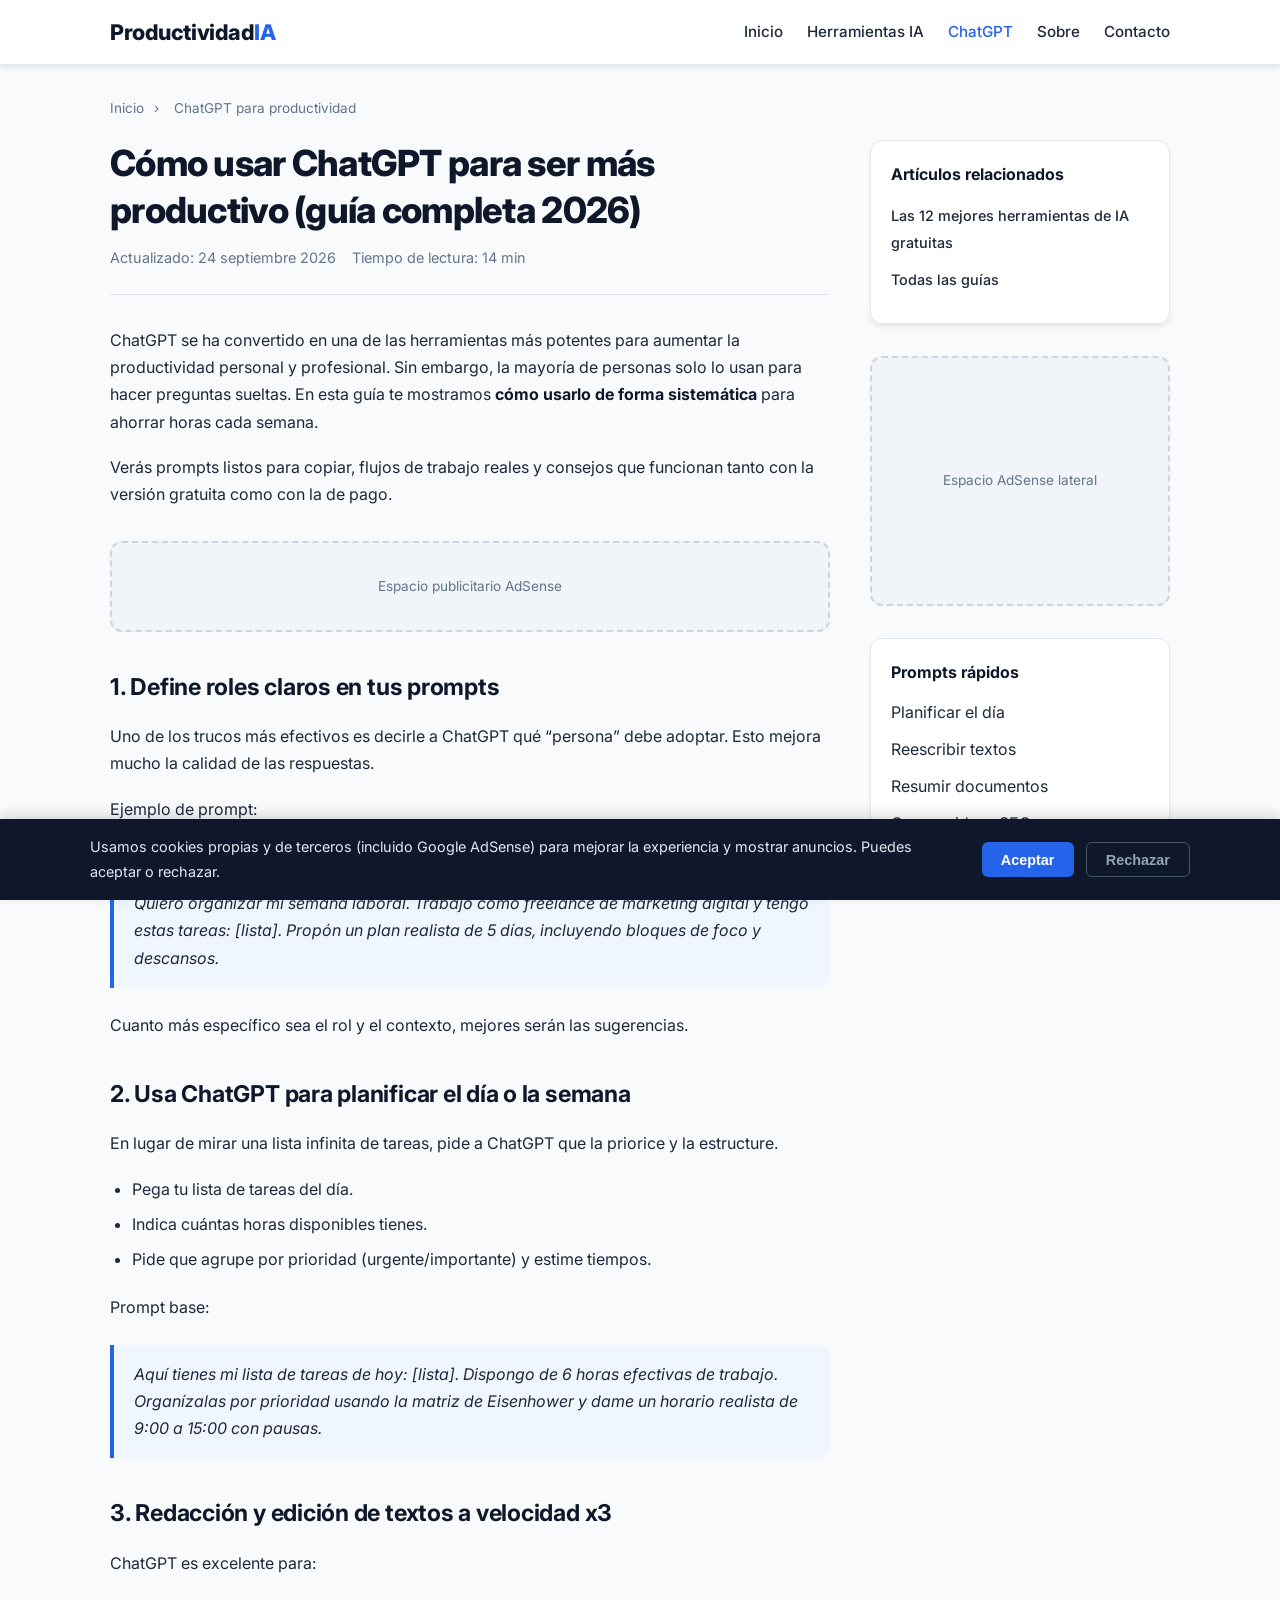
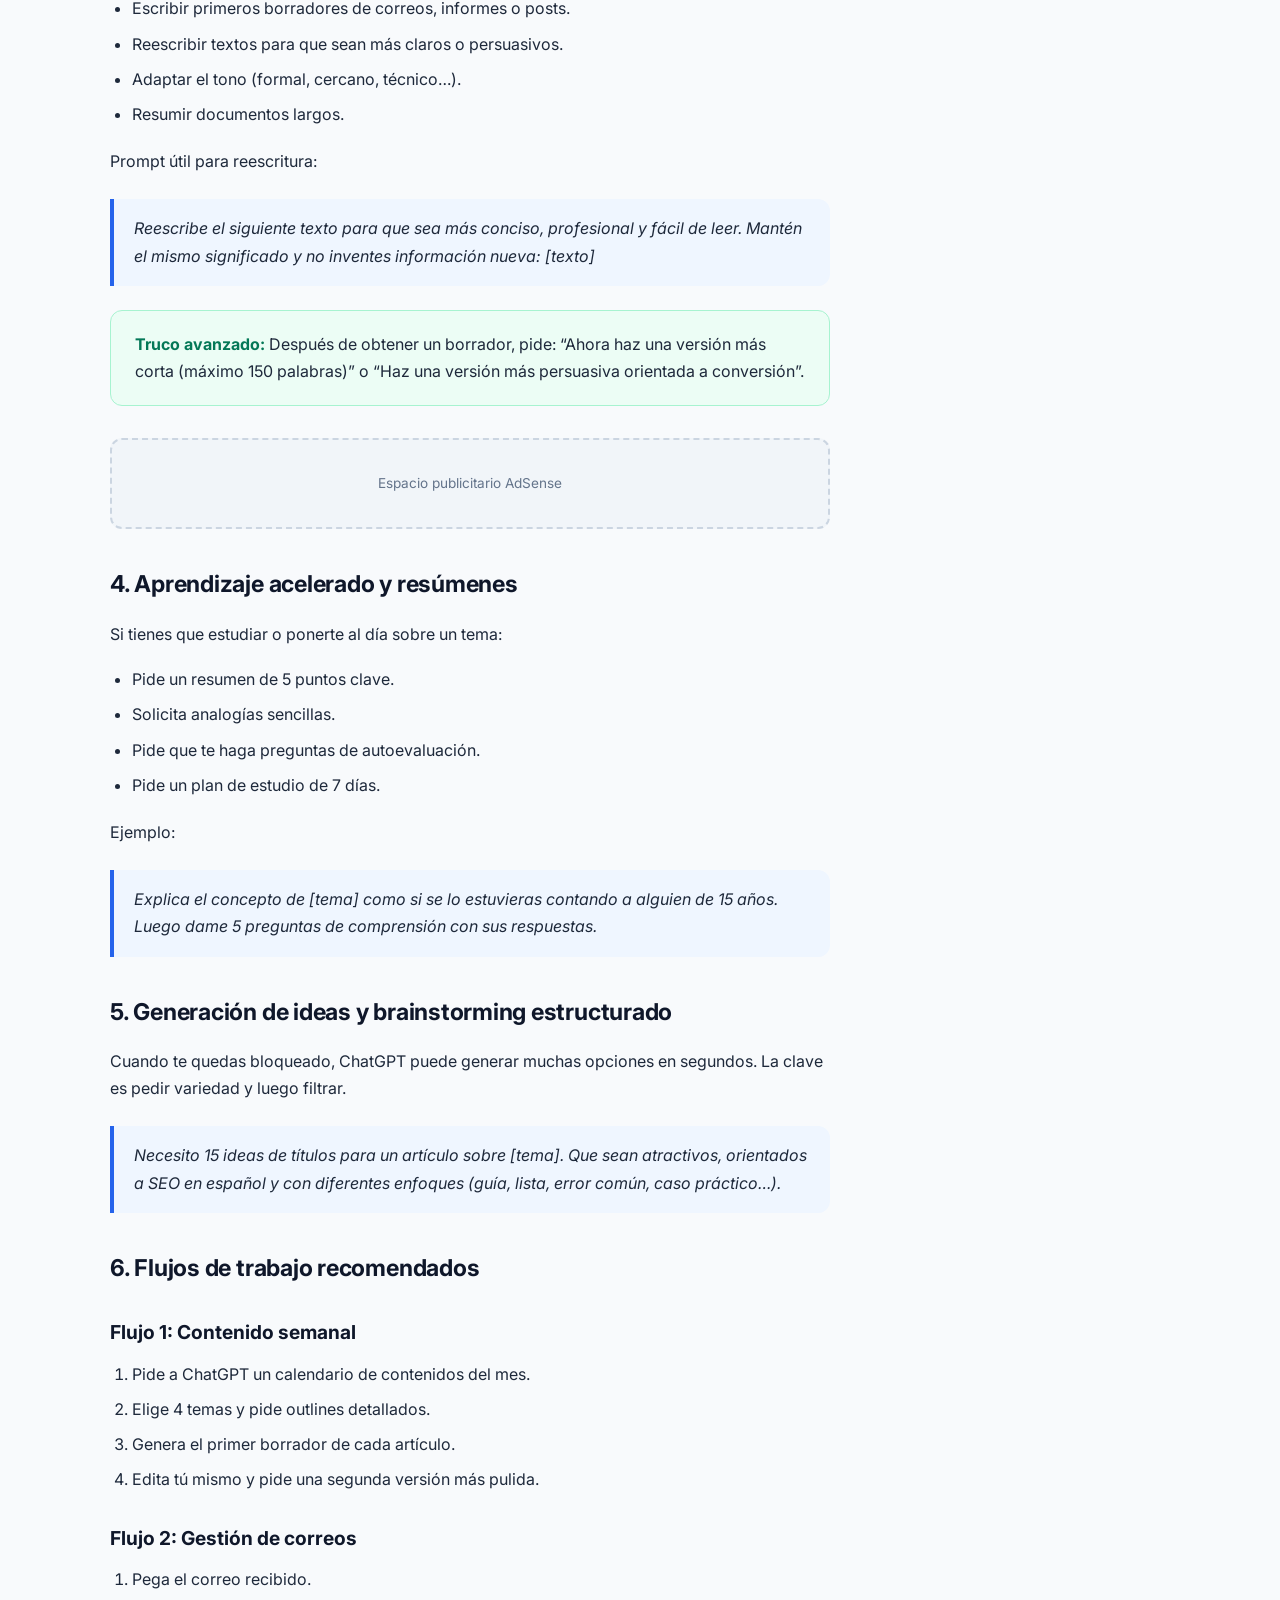
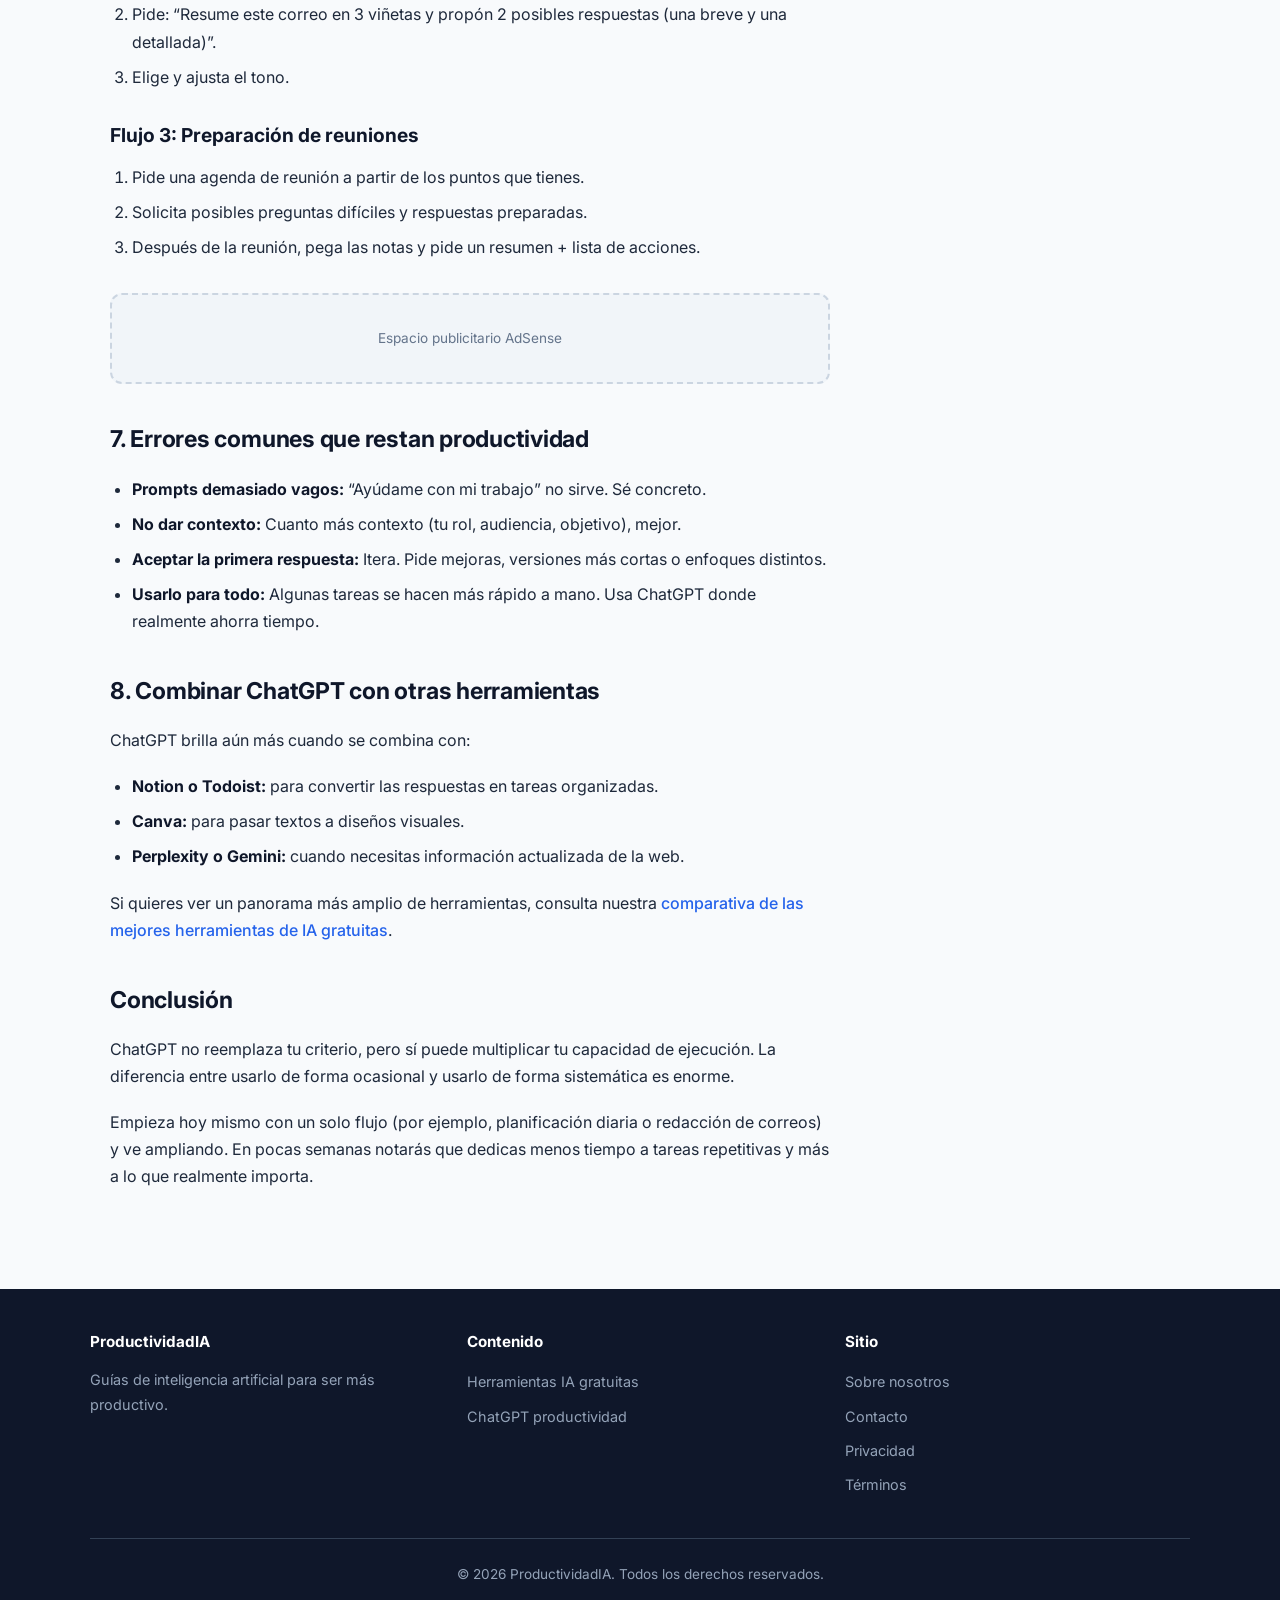
==== chatgpt-productividad.html @ 088fc63c "Add files via upload" ====
<!DOCTYPE html>
<html lang="es">
<head>
  <meta charset="UTF-8">
  <meta name="viewport" content="width=device-width, initial-scale=1">
  <title>Cómo usar ChatGPT para ser más productivo (guía 2026) | ProductividadIA</title>
  <meta name="description" content="Aprende a usar ChatGPT para aumentar tu productividad: prompts efectivos, flujos de trabajo, automatización de tareas y trucos avanzados. Guía práctica y actualizada.">
  <meta name="keywords" content="chatgpt productividad, prompts chatgpt, cómo usar chatgpt, chatgpt para trabajar, prompts productivos, chatgpt español, inteligencia artificial productividad">
  <meta name="author" content="ProductividadIA">
  <meta name="robots" content="index, follow, max-image-preview:large">
  <link rel="canonical" href="https://ProductividadIA.github.io/chatgpt-productividad.html">

  <meta property="og:type" content="article">
  <meta property="og:locale" content="es_ES">
  <meta property="og:site_name" content="ProductividadIA">
  <meta property="og:title" content="Cómo usar ChatGPT para ser más productivo (guía 2026)">
  <meta property="og:description" content="Prompts efectivos, flujos de trabajo y trucos avanzados para sacar el máximo partido a ChatGPT en tu día a día.">
  <meta property="og:url" content="https://ProductividadIA.github.io/chatgpt-productividad.html">

  <meta name="twitter:card" content="summary_large_image">
  <meta name="twitter:title" content="Cómo usar ChatGPT para ser más productivo">
  <meta name="twitter:description" content="Guía práctica con prompts y flujos de trabajo para aumentar tu productividad con ChatGPT.">

  <link rel="preconnect" href="https://fonts.googleapis.com">
  <link rel="preconnect" href="https://fonts.gstatic.com" crossorigin>
  <link href="https://fonts.googleapis.com/css2?family=Inter:wght@400;500;600;700;800&display=swap" rel="stylesheet">
  <link rel="stylesheet" href="styles.css">

  <script type="application/ld+json">
  {
    "@context": "https://schema.org",
    "@type": "Article",
    "headline": "Cómo usar ChatGPT para ser más productivo (guía 2026)",
    "description": "Guía práctica con prompts efectivos y flujos de trabajo para aumentar la productividad con ChatGPT.",
    "author": {
      "@type": "Organization",
      "name": "ProductividadIA"
    },
    "publisher": {
      "@type": "Organization",
      "name": "ProductividadIA",
      "url": "https://ProductividadIA.github.io/"
    },
    "datePublished": "2026-09-24",
    "dateModified": "2026-09-24",
    "mainEntityOfPage": {
      "@type": "WebPage",
      "@id": "https://ProductividadIA.github.io/chatgpt-productividad.html"
    },
    "inLanguage": "es"
  }
  </script>
  <script type="application/ld+json">
  {
    "@context": "https://schema.org",
    "@type": "BreadcrumbList",
    "itemListElement": [
      {
        "@type": "ListItem",
        "position": 1,
        "name": "Inicio",
        "item": "https://ProductividadIA.github.io/"
      },
      {
        "@type": "ListItem",
        "position": 2,
        "name": "Cómo usar ChatGPT para productividad",
        "item": "https://ProductividadIA.github.io/chatgpt-productividad.html"
      }
    ]
  }
  </script>
</head>
<body>
  <header class="site-header">
    <div class="header-inner">
      <a href="index.html" class="logo">Productividad<span>IA</span></a>
      <button class="menu-toggle" aria-label="Abrir menú" aria-expanded="false">
        <svg xmlns="http://www.w3.org/2000/svg" fill="none" viewBox="0 0 24 24" stroke="currentColor" stroke-width="2">
          <path stroke-linecap="round" stroke-linejoin="round" d="M4 6h16M4 12h16M4 18h16"/>
        </svg>
      </button>
      <nav class="nav" role="navigation" aria-label="Menú principal">
        <a href="index.html">Inicio</a>
        <a href="mejores-herramientas-ia-gratuitas.html">Herramientas IA</a>
        <a href="chatgpt-productividad.html" class="active">ChatGPT</a>
        <a href="sobre.html">Sobre</a>
        <a href="contacto.html">Contacto</a>
      </nav>
    </div>
  </header>

  <main>
    <div class="container">
      <nav class="breadcrumbs" aria-label="Breadcrumb">
        <a href="index.html">Inicio</a> <span>›</span> <span>ChatGPT para productividad</span>
      </nav>

      <div class="layout-with-sidebar">
        <article class="article-content">
          <header class="article-header">
            <h1>Cómo usar ChatGPT para ser más productivo (guía completa 2026)</h1>
            <div class="article-meta">
              <span>Actualizado: 24 septiembre 2026</span>
              <span>Tiempo de lectura: 14 min</span>
            </div>
          </header>

          <p>ChatGPT se ha convertido en una de las herramientas más potentes para aumentar la productividad personal y profesional. Sin embargo, la mayoría de personas solo lo usan para hacer preguntas sueltas. En esta guía te mostramos <strong>cómo usarlo de forma sistemática</strong> para ahorrar horas cada semana.</p>

          <p>Verás prompts listos para copiar, flujos de trabajo reales y consejos que funcionan tanto con la versión gratuita como con la de pago.</p>

          <div class="ad-placeholder" aria-hidden="true">Espacio publicitario AdSense</div>

          <h2>1. Define roles claros en tus prompts</h2>
          <p>Uno de los trucos más efectivos es decirle a ChatGPT qué “persona” debe adoptar. Esto mejora mucho la calidad de las respuestas.</p>
          <p>Ejemplo de prompt:</p>
          <blockquote>
            Actúa como un experto en productividad y gestión del tiempo con 15 años de experiencia. Quiero organizar mi semana laboral. Trabajo como freelance de marketing digital y tengo estas tareas: [lista]. Propón un plan realista de 5 días, incluyendo bloques de foco y descansos.
          </blockquote>
          <p>Cuanto más específico sea el rol y el contexto, mejores serán las sugerencias.</p>

          <h2>2. Usa ChatGPT para planificar el día o la semana</h2>
          <p>En lugar de mirar una lista infinita de tareas, pide a ChatGPT que la priorice y la estructure.</p>
          <ul>
            <li>Pega tu lista de tareas del día.</li>
            <li>Indica cuántas horas disponibles tienes.</li>
            <li>Pide que agrupe por prioridad (urgente/importante) y estime tiempos.</li>
          </ul>
          <p>Prompt base:</p>
          <blockquote>
            Aquí tienes mi lista de tareas de hoy: [lista]. Dispongo de 6 horas efectivas de trabajo. Organízalas por prioridad usando la matriz de Eisenhower y dame un horario realista de 9:00 a 15:00 con pausas.
          </blockquote>

          <h2>3. Redacción y edición de textos a velocidad x3</h2>
          <p>ChatGPT es excelente para:</p>
          <ul>
            <li>Escribir primeros borradores de correos, informes o posts.</li>
            <li>Reescribir textos para que sean más claros o persuasivos.</li>
            <li>Adaptar el tono (formal, cercano, técnico…).</li>
            <li>Resumir documentos largos.</li>
          </ul>
          <p>Prompt útil para reescritura:</p>
          <blockquote>
            Reescribe el siguiente texto para que sea más conciso, profesional y fácil de leer. Mantén el mismo significado y no inventes información nueva: [texto]
          </blockquote>

          <div class="tip-box">
            <strong>Truco avanzado:</strong> Después de obtener un borrador, pide: “Ahora haz una versión más corta (máximo 150 palabras)” o “Haz una versión más persuasiva orientada a conversión”.
          </div>

          <div class="ad-placeholder" aria-hidden="true">Espacio publicitario AdSense</div>

          <h2>4. Aprendizaje acelerado y resúmenes</h2>
          <p>Si tienes que estudiar o ponerte al día sobre un tema:</p>
          <ul>
            <li>Pide un resumen de 5 puntos clave.</li>
            <li>Solicita analogías sencillas.</li>
            <li>Pide que te haga preguntas de autoevaluación.</li>
            <li>Pide un plan de estudio de 7 días.</li>
          </ul>
          <p>Ejemplo:</p>
          <blockquote>
            Explica el concepto de [tema] como si se lo estuvieras contando a alguien de 15 años. Luego dame 5 preguntas de comprensión con sus respuestas.
          </blockquote>

          <h2>5. Generación de ideas y brainstorming estructurado</h2>
          <p>Cuando te quedas bloqueado, ChatGPT puede generar muchas opciones en segundos. La clave es pedir variedad y luego filtrar.</p>
          <blockquote>
            Necesito 15 ideas de títulos para un artículo sobre [tema]. Que sean atractivos, orientados a SEO en español y con diferentes enfoques (guía, lista, error común, caso práctico…).
          </blockquote>

          <h2>6. Flujos de trabajo recomendados</h2>
          <h3>Flujo 1: Contenido semanal</h3>
          <ol>
            <li>Pide a ChatGPT un calendario de contenidos del mes.</li>
            <li>Elige 4 temas y pide outlines detallados.</li>
            <li>Genera el primer borrador de cada artículo.</li>
            <li>Edita tú mismo y pide una segunda versión más pulida.</li>
          </ol>

          <h3>Flujo 2: Gestión de correos</h3>
          <ol>
            <li>Pega el correo recibido.</li>
            <li>Pide: “Resume este correo en 3 viñetas y propón 2 posibles respuestas (una breve y una detallada)”.</li>
            <li>Elige y ajusta el tono.</li>
          </ol>

          <h3>Flujo 3: Preparación de reuniones</h3>
          <ol>
            <li>Pide una agenda de reunión a partir de los puntos que tienes.</li>
            <li>Solicita posibles preguntas difíciles y respuestas preparadas.</li>
            <li>Después de la reunión, pega las notas y pide un resumen + lista de acciones.</li>
          </ol>

          <div class="ad-placeholder" aria-hidden="true">Espacio publicitario AdSense</div>

          <h2>7. Errores comunes que restan productividad</h2>
          <ul>
            <li><strong>Prompts demasiado vagos:</strong> “Ayúdame con mi trabajo” no sirve. Sé concreto.</li>
            <li><strong>No dar contexto:</strong> Cuanto más contexto (tu rol, audiencia, objetivo), mejor.</li>
            <li><strong>Aceptar la primera respuesta:</strong> Itera. Pide mejoras, versiones más cortas o enfoques distintos.</li>
            <li><strong>Usarlo para todo:</strong> Algunas tareas se hacen más rápido a mano. Usa ChatGPT donde realmente ahorra tiempo.</li>
          </ul>

          <h2>8. Combinar ChatGPT con otras herramientas</h2>
          <p>ChatGPT brilla aún más cuando se combina con:</p>
          <ul>
            <li><strong>Notion o Todoist:</strong> para convertir las respuestas en tareas organizadas.</li>
            <li><strong>Canva:</strong> para pasar textos a diseños visuales.</li>
            <li><strong>Perplexity o Gemini:</strong> cuando necesitas información actualizada de la web.</li>
          </ul>
          <p>Si quieres ver un panorama más amplio de herramientas, consulta nuestra <a href="mejores-herramientas-ia-gratuitas.html">comparativa de las mejores herramientas de IA gratuitas</a>.</p>

          <h2>Conclusión</h2>
          <p>ChatGPT no reemplaza tu criterio, pero sí puede multiplicar tu capacidad de ejecución. La diferencia entre usarlo de forma ocasional y usarlo de forma sistemática es enorme.</p>
          <p>Empieza hoy mismo con un solo flujo (por ejemplo, planificación diaria o redacción de correos) y ve ampliando. En pocas semanas notarás que dedicas menos tiempo a tareas repetitivas y más a lo que realmente importa.</p>
        </article>

        <aside class="sidebar">
          <div class="sidebar-box">
            <h3>Artículos relacionados</h3>
            <ul>
              <li><a href="mejores-herramientas-ia-gratuitas.html">Las 12 mejores herramientas de IA gratuitas</a></li>
              <li><a href="index.html">Todas las guías</a></li>
            </ul>
          </div>
          <div class="ad-placeholder" aria-hidden="true" style="min-height:250px;">Espacio AdSense lateral</div>
          <div class="sidebar-box">
            <h3>Prompts rápidos</h3>
            <ul>
              <li>Planificar el día</li>
              <li>Reescribir textos</li>
              <li>Resumir documentos</li>
              <li>Generar ideas SEO</li>
            </ul>
          </div>
        </aside>
      </div>
    </div>
  </main>

  <footer class="site-footer">
    <div class="footer-inner">
      <div class="footer-col">
        <h4>ProductividadIA</h4>
        <p style="font-size:0.9rem;margin-top:0.5rem;">Guías de inteligencia artificial para ser más productivo.</p>
      </div>
      <div class="footer-col">
        <h4>Contenido</h4>
        <ul>
          <li><a href="mejores-herramientas-ia-gratuitas.html">Herramientas IA gratuitas</a></li>
          <li><a href="chatgpt-productividad.html">ChatGPT productividad</a></li>
        </ul>
      </div>
      <div class="footer-col">
        <h4>Sitio</h4>
        <ul>
          <li><a href="sobre.html">Sobre nosotros</a></li>
          <li><a href="contacto.html">Contacto</a></li>
          <li><a href="privacidad.html">Privacidad</a></li>
          <li><a href="terminos.html">Términos</a></li>
        </ul>
      </div>
    </div>
    <div class="footer-bottom">
      <p>© 2026 ProductividadIA. Todos los derechos reservados.</p>
    </div>
  </footer>

  <div id="cookie-banner" class="cookie-banner" role="dialog" aria-label="Consentimiento de cookies">
    <div class="cookie-inner">
      <p>Usamos cookies propias y de terceros (incluido Google AdSense) para mejorar la experiencia y mostrar anuncios. Puedes aceptar o rechazar.</p>
      <div class="cookie-btns">
        <button id="cookie-accept" class="btn-accept">Aceptar</button>
        <button id="cookie-reject" class="btn-reject">Rechazar</button>
      </div>
    </div>
  </div>

  <script src="script.js" defer></script>
</body>
</html>
---- styles.css ----
/* ============================================
   ProductividadIA - styles.css
   Sitio optimizado SEO + rendimiento + accesibilidad
   ============================================ */

:root {
  --primary: #2563eb;
  --primary-dark: #1d4ed8;
  --primary-light: #3b82f6;
  --secondary: #0f172a;
  --accent: #06b6d4;
  --bg: #f8fafc;
  --bg-card: #ffffff;
  --text: #1e293b;
  --text-muted: #64748b;
  --border: #e2e8f0;
  --success: #10b981;
  --radius: 12px;
  --shadow: 0 4px 6px -1px rgb(0 0 0 / 0.08), 0 2px 4px -2px rgb(0 0 0 / 0.06);
  --shadow-lg: 0 10px 15px -3px rgb(0 0 0 / 0.1), 0 4px 6px -4px rgb(0 0 0 / 0.1);
  --max-width: 1100px;
  --font: 'Inter', system-ui, -apple-system, BlinkMacSystemFont, 'Segoe UI', Roboto, sans-serif;
}

*,
*::before,
*::after {
  box-sizing: border-box;
  margin: 0;
  padding: 0;
}

html {
  scroll-behavior: smooth;
  font-size: 16px;
}

body {
  font-family: var(--font);
  background: var(--bg);
  color: var(--text);
  line-height: 1.7;
  min-height: 100vh;
  display: flex;
  flex-direction: column;
}

img {
  max-width: 100%;
  height: auto;
  display: block;
}

a {
  color: var(--primary);
  text-decoration: none;
  transition: color 0.2s ease;
}

a:hover,
a:focus {
  color: var(--primary-dark);
  text-decoration: underline;
}

/* ========== Header ========== */
.site-header {
  background: var(--bg-card);
  border-bottom: 1px solid var(--border);
  position: sticky;
  top: 0;
  z-index: 1000;
  box-shadow: var(--shadow);
}

.header-inner {
  max-width: var(--max-width);
  margin: 0 auto;
  padding: 0.85rem 1.25rem;
  display: flex;
  align-items: center;
  justify-content: space-between;
  gap: 1rem;
}

.logo {
  font-size: 1.35rem;
  font-weight: 800;
  color: var(--secondary);
  letter-spacing: -0.02em;
  text-decoration: none;
}

.logo span {
  color: var(--primary);
}

.logo:hover {
  text-decoration: none;
}

.nav {
  display: flex;
  align-items: center;
  gap: 1.5rem;
}

.nav a {
  color: var(--text);
  font-weight: 500;
  font-size: 0.95rem;
  text-decoration: none;
}

.nav a:hover,
.nav a.active {
  color: var(--primary);
}

.menu-toggle {
  display: none;
  background: none;
  border: none;
  cursor: pointer;
  padding: 0.5rem;
  color: var(--secondary);
}

.menu-toggle svg {
  width: 24px;
  height: 24px;
}

/* ========== Main ========== */
main {
  flex: 1;
  width: 100%;
}

.container {
  max-width: var(--max-width);
  margin: 0 auto;
  padding: 2rem 1.25rem;
}

/* Hero */
.hero {
  background: linear-gradient(135deg, #1e3a8a 0%, #2563eb 50%, #06b6d4 100%);
  color: #fff;
  padding: 3.5rem 1.25rem;
  text-align: center;
}

.hero-inner {
  max-width: 800px;
  margin: 0 auto;
}

.hero h1 {
  font-size: clamp(1.75rem, 4vw, 2.5rem);
  font-weight: 800;
  line-height: 1.25;
  margin-bottom: 1rem;
  letter-spacing: -0.03em;
}

.hero p {
  font-size: 1.15rem;
  opacity: 0.95;
  margin-bottom: 1.75rem;
  line-height: 1.6;
}

.btn {
  display: inline-block;
  background: #fff;
  color: var(--primary-dark);
  font-weight: 700;
  padding: 0.85rem 1.75rem;
  border-radius: 50px;
  text-decoration: none;
  transition: transform 0.2s, box-shadow 0.2s;
  box-shadow: var(--shadow);
}

.btn:hover {
  transform: translateY(-2px);
  box-shadow: var(--shadow-lg);
  text-decoration: none;
  color: var(--primary-dark);
}

.btn-primary {
  background: var(--primary);
  color: #fff;
}

.btn-primary:hover {
  background: var(--primary-dark);
  color: #fff;
}

/* Cards grid */
.section-title {
  font-size: 1.75rem;
  font-weight: 800;
  margin-bottom: 0.5rem;
  color: var(--secondary);
  letter-spacing: -0.02em;
}

.section-subtitle {
  color: var(--text-muted);
  margin-bottom: 2rem;
  font-size: 1.05rem;
}

.cards {
  display: grid;
  grid-template-columns: repeat(auto-fit, minmax(300px, 1fr));
  gap: 1.5rem;
  margin-bottom: 3rem;
}

.card {
  background: var(--bg-card);
  border-radius: var(--radius);
  overflow: hidden;
  box-shadow: var(--shadow);
  border: 1px solid var(--border);
  transition: transform 0.25s ease, box-shadow 0.25s ease;
  display: flex;
  flex-direction: column;
}

.card:hover {
  transform: translateY(-4px);
  box-shadow: var(--shadow-lg);
}

.card-body {
  padding: 1.5rem;
  flex: 1;
  display: flex;
  flex-direction: column;
}

.card-tag {
  display: inline-block;
  background: #eff6ff;
  color: var(--primary);
  font-size: 0.75rem;
  font-weight: 700;
  padding: 0.25rem 0.7rem;
  border-radius: 50px;
  margin-bottom: 0.75rem;
  text-transform: uppercase;
  letter-spacing: 0.03em;
}

.card h2,
.card h3 {
  font-size: 1.2rem;
  font-weight: 700;
  margin-bottom: 0.6rem;
  line-height: 1.35;
  color: var(--secondary);
}

.card p {
  color: var(--text-muted);
  font-size: 0.95rem;
  flex: 1;
  margin-bottom: 1rem;
}

.card-link {
  font-weight: 600;
  font-size: 0.95rem;
  color: var(--primary);
}

/* Article layout */
.article-header {
  margin-bottom: 2rem;
  padding-bottom: 1.5rem;
  border-bottom: 1px solid var(--border);
}

.article-header h1 {
  font-size: clamp(1.6rem, 3.5vw, 2.25rem);
  font-weight: 800;
  line-height: 1.3;
  margin-bottom: 0.75rem;
  color: var(--secondary);
  letter-spacing: -0.02em;
}

.article-meta {
  color: var(--text-muted);
  font-size: 0.9rem;
  display: flex;
  flex-wrap: wrap;
  gap: 1rem;
}

.article-content {
  max-width: 720px;
}

.article-content h2 {
  font-size: 1.45rem;
  font-weight: 700;
  margin: 2.25rem 0 1rem;
  color: var(--secondary);
  letter-spacing: -0.01em;
}

.article-content h3 {
  font-size: 1.2rem;
  font-weight: 700;
  margin: 1.75rem 0 0.75rem;
  color: var(--secondary);
}

.article-content p {
  margin-bottom: 1.15rem;
}

.article-content ul,
.article-content ol {
  margin: 0 0 1.25rem 1.4rem;
}

.article-content li {
  margin-bottom: 0.5rem;
}

.article-content strong {
  font-weight: 700;
  color: var(--secondary);
}

.article-content a {
  font-weight: 500;
}

.article-content blockquote {
  border-left: 4px solid var(--primary);
  padding: 1rem 1.25rem;
  margin: 1.5rem 0;
  background: #eff6ff;
  border-radius: 0 var(--radius) var(--radius) 0;
  color: var(--text);
  font-style: italic;
}

.tip-box {
  background: #ecfdf5;
  border: 1px solid #a7f3d0;
  border-radius: var(--radius);
  padding: 1.25rem 1.5rem;
  margin: 1.5rem 0;
}

.tip-box strong {
  color: #047857;
}

.ad-placeholder {
  background: #f1f5f9;
  border: 2px dashed #cbd5e1;
  border-radius: var(--radius);
  padding: 2rem 1rem;
  text-align: center;
  color: var(--text-muted);
  font-size: 0.85rem;
  margin: 2rem 0;
  min-height: 90px;
  display: flex;
  align-items: center;
  justify-content: center;
}

/* Sidebar layout for articles */
.layout-with-sidebar {
  display: grid;
  grid-template-columns: 1fr 300px;
  gap: 2.5rem;
  align-items: start;
}

.sidebar {
  position: sticky;
  top: 90px;
}

.sidebar-box {
  background: var(--bg-card);
  border: 1px solid var(--border);
  border-radius: var(--radius);
  padding: 1.25rem;
  margin-bottom: 1.5rem;
  box-shadow: var(--shadow);
}

.sidebar-box h3 {
  font-size: 1rem;
  font-weight: 700;
  margin-bottom: 0.85rem;
  color: var(--secondary);
}

.sidebar-box ul {
  list-style: none;
  margin: 0;
}

.sidebar-box li {
  margin-bottom: 0.6rem;
}

.sidebar-box a {
  font-size: 0.9rem;
  color: var(--text);
  font-weight: 500;
}

.sidebar-box a:hover {
  color: var(--primary);
}

/* Footer */
.site-footer {
  background: var(--secondary);
  color: #94a3b8;
  padding: 2.5rem 1.25rem 1.5rem;
  margin-top: 3rem;
}

.footer-inner {
  max-width: var(--max-width);
  margin: 0 auto;
  display: grid;
  grid-template-columns: repeat(auto-fit, minmax(200px, 1fr));
  gap: 2rem;
  margin-bottom: 2rem;
}

.footer-col h4 {
  color: #fff;
  font-size: 0.95rem;
  font-weight: 700;
  margin-bottom: 0.85rem;
}

.footer-col ul {
  list-style: none;
}

.footer-col li {
  margin-bottom: 0.45rem;
}

.footer-col a {
  color: #94a3b8;
  font-size: 0.9rem;
  text-decoration: none;
}

.footer-col a:hover {
  color: #fff;
}

.footer-bottom {
  max-width: var(--max-width);
  margin: 0 auto;
  padding-top: 1.5rem;
  border-top: 1px solid #334155;
  text-align: center;
  font-size: 0.85rem;
}

/* Forms */
.form-group {
  margin-bottom: 1.25rem;
}

.form-group label {
  display: block;
  font-weight: 600;
  margin-bottom: 0.4rem;
  font-size: 0.95rem;
}

.form-group input,
.form-group textarea {
  width: 100%;
  padding: 0.75rem 1rem;
  border: 1px solid var(--border);
  border-radius: 8px;
  font-family: inherit;
  font-size: 1rem;
  transition: border-color 0.2s;
}

.form-group input:focus,
.form-group textarea:focus {
  outline: none;
  border-color: var(--primary);
  box-shadow: 0 0 0 3px rgba(37, 99, 235, 0.15);
}

.form-group textarea {
  min-height: 140px;
  resize: vertical;
}

/* Cookie banner */
.cookie-banner {
  position: fixed;
  bottom: 0;
  left: 0;
  right: 0;
  background: var(--secondary);
  color: #e2e8f0;
  padding: 1rem 1.25rem;
  z-index: 2000;
  display: none;
  box-shadow: 0 -4px 12px rgb(0 0 0 / 0.15);
}

.cookie-banner.show {
  display: block;
}

.cookie-inner {
  max-width: var(--max-width);
  margin: 0 auto;
  display: flex;
  flex-wrap: wrap;
  align-items: center;
  justify-content: space-between;
  gap: 1rem;
}

.cookie-inner p {
  font-size: 0.9rem;
  flex: 1;
  min-width: 250px;
}

.cookie-btns {
  display: flex;
  gap: 0.75rem;
}

.cookie-btns button {
  padding: 0.55rem 1.2rem;
  border-radius: 6px;
  font-weight: 600;
  font-size: 0.9rem;
  cursor: pointer;
  border: none;
  transition: background 0.2s;
}

.btn-accept {
  background: var(--primary);
  color: #fff;
}

.btn-accept:hover {
  background: var(--primary-dark);
}

.btn-reject {
  background: transparent;
  color: #94a3b8;
  border: 1px solid #475569 !important;
}

.btn-reject:hover {
  background: #334155;
  color: #fff;
}

/* Breadcrumbs */
.breadcrumbs {
  font-size: 0.85rem;
  color: var(--text-muted);
  margin-bottom: 1.25rem;
}

.breadcrumbs a {
  color: var(--text-muted);
}

.breadcrumbs a:hover {
  color: var(--primary);
}

.breadcrumbs span {
  margin: 0 0.35rem;
}

/* Utility */
.text-center {
  text-align: center;
}

.mt-2 {
  margin-top: 2rem;
}

.mb-2 {
  margin-bottom: 2rem;
}

/* ========== Responsive ========== */
@media (max-width: 860px) {
  .layout-with-sidebar {
    grid-template-columns: 1fr;
  }

  .sidebar {
    position: static;
  }

  .menu-toggle {
    display: block;
  }

  .nav {
    display: none;
    position: absolute;
    top: 100%;
    left: 0;
    right: 0;
    background: var(--bg-card);
    flex-direction: column;
    padding: 1rem;
    border-bottom: 1px solid var(--border);
    box-shadow: var(--shadow);
    gap: 0;
  }

  .nav.open {
    display: flex;
  }

  .nav a {
    padding: 0.85rem 1rem;
    width: 100%;
    border-bottom: 1px solid var(--border);
  }

  .nav a:last-child {
    border-bottom: none;
  }

  .header-inner {
    position: relative;
  }
}

@media (max-width: 480px) {
  .hero {
    padding: 2.5rem 1rem;
  }

  .container {
    padding: 1.5rem 1rem;
  }
}

/* Print */
@media print {
  .site-header,
  .site-footer,
  .cookie-banner,
  .ad-placeholder,
  .sidebar {
    display: none !important;
  }

  body {
    background: #fff;
    color: #000;
  }
}
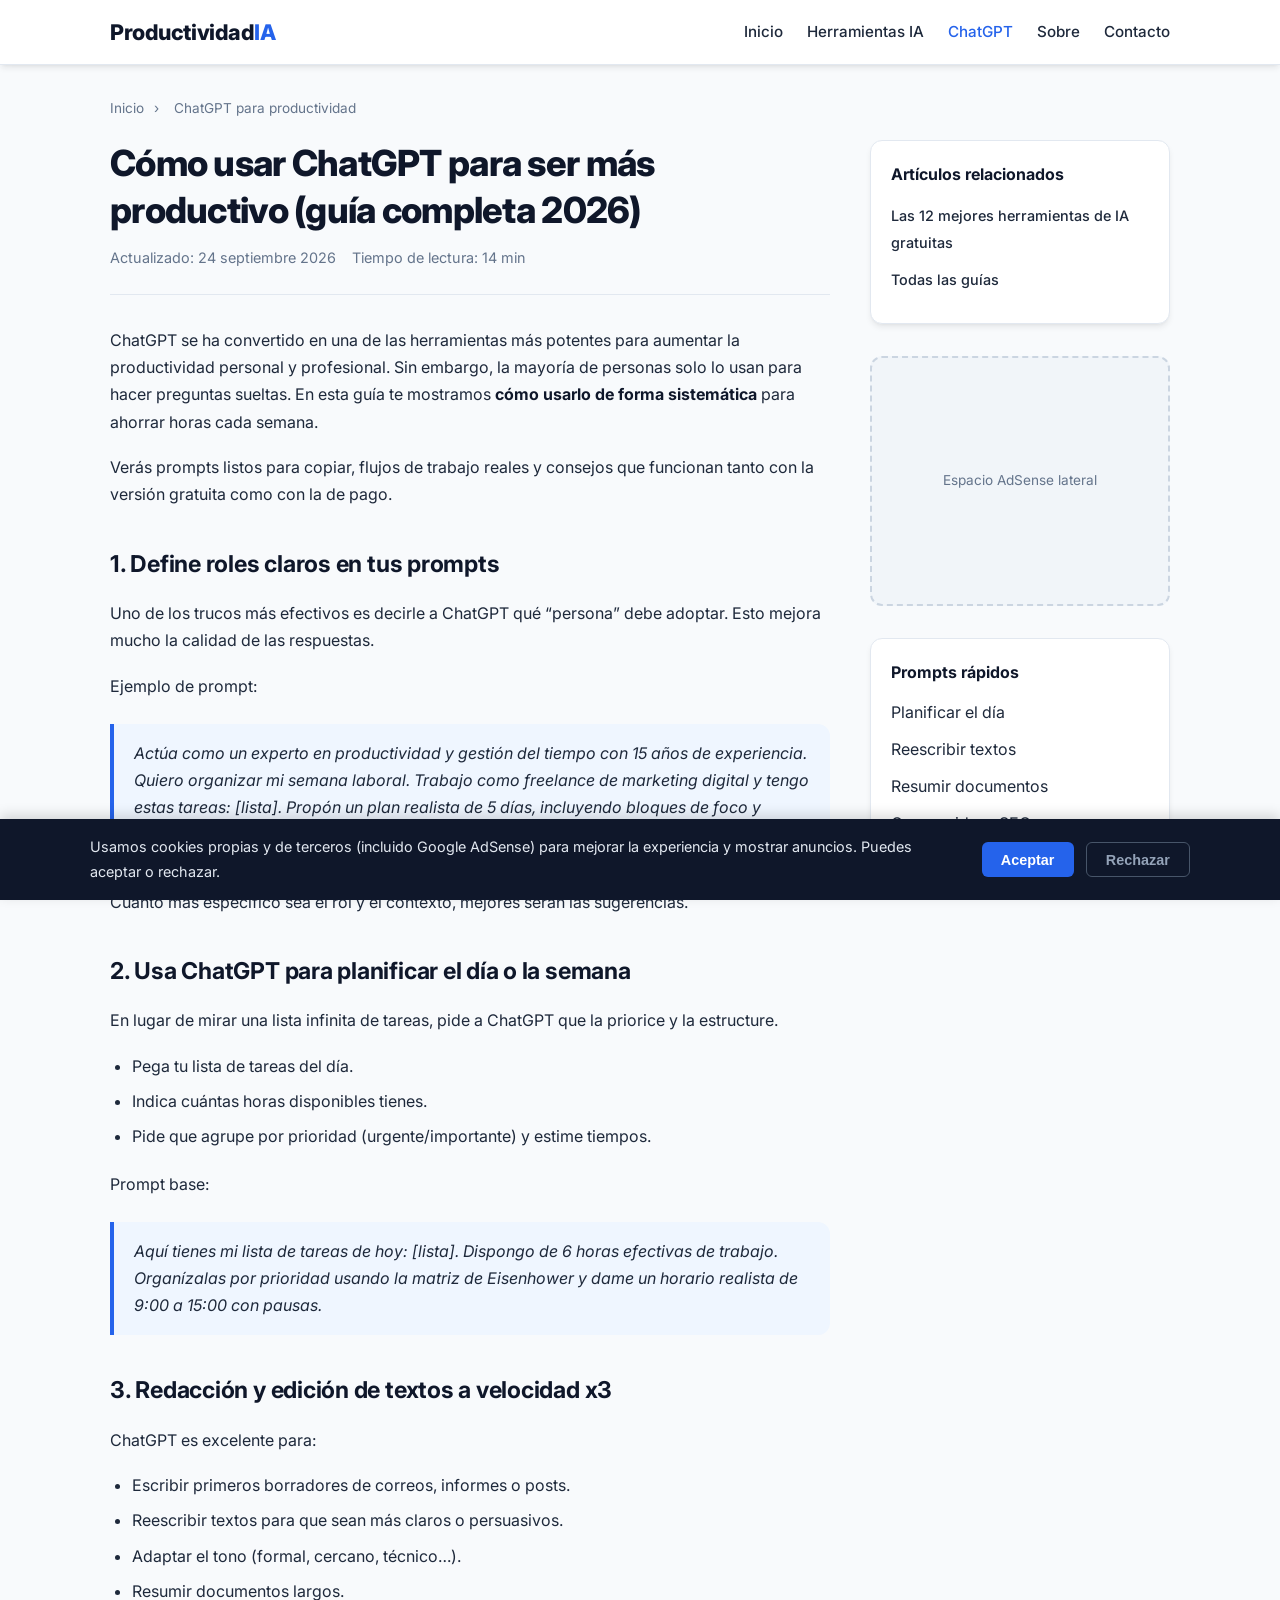
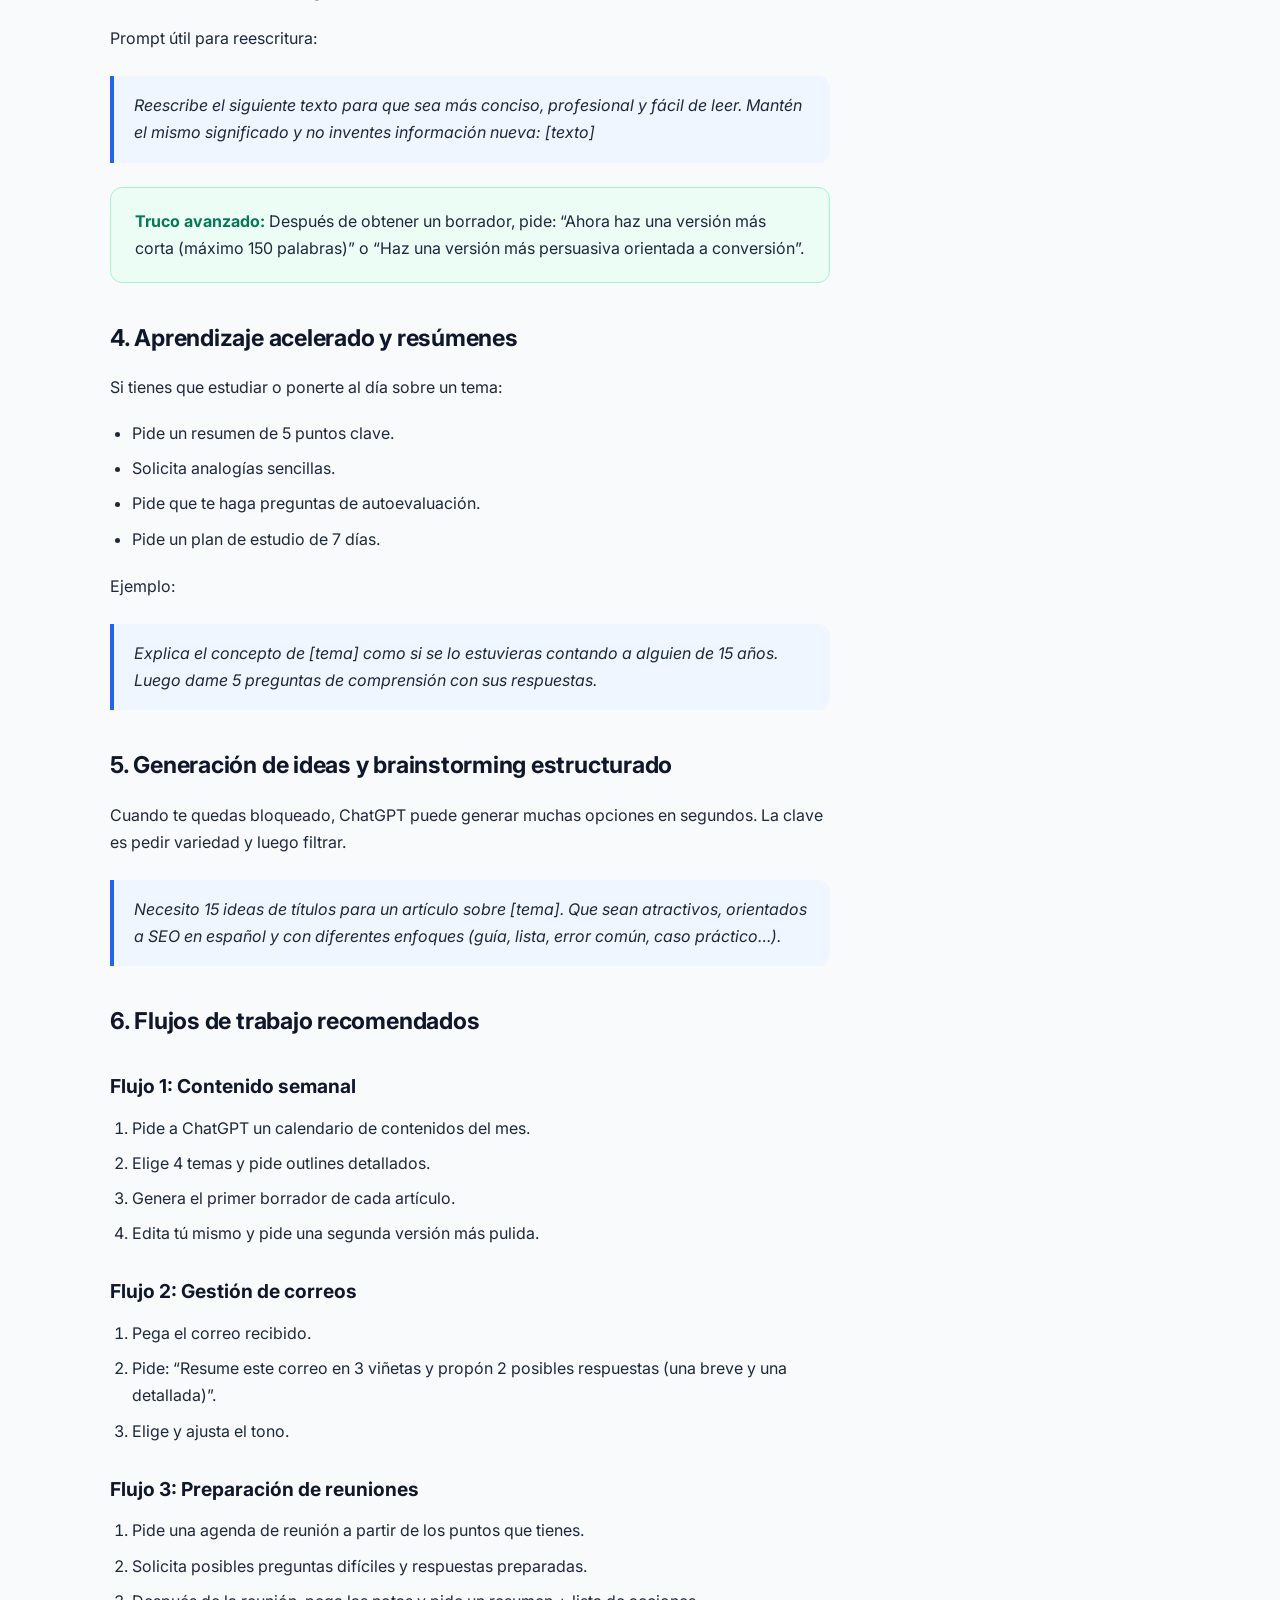
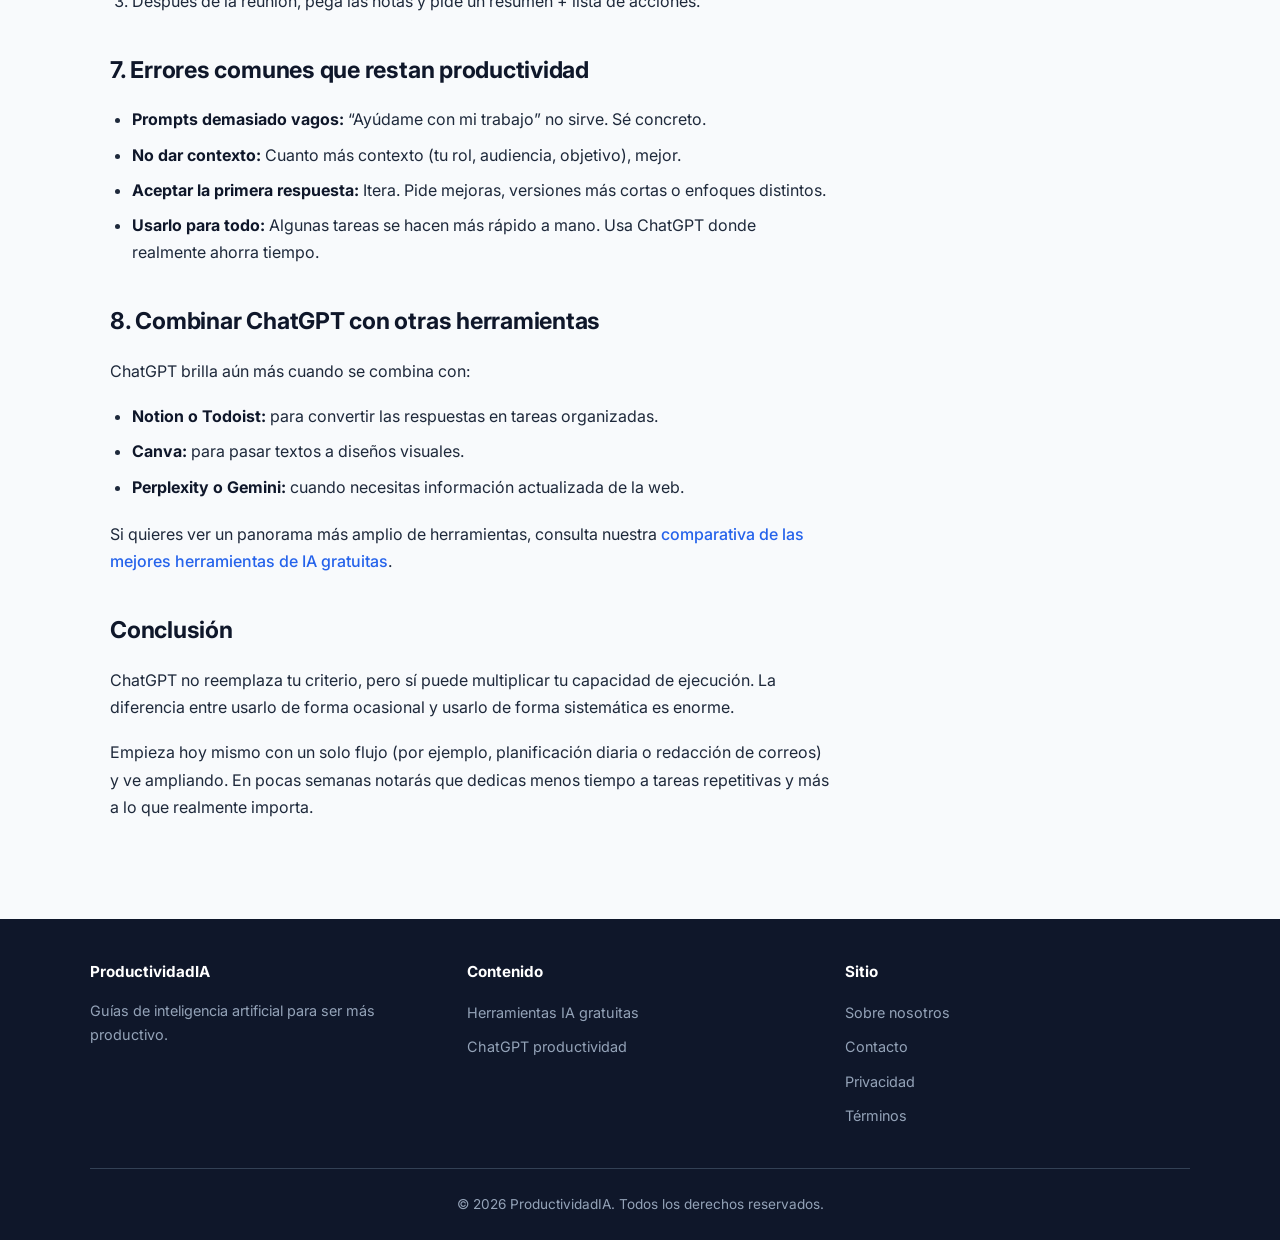
==== commit f7f74c2d: "Add files via upload" ====
--- a/chatgpt-productividad.html
+++ b/chatgpt-productividad.html
@@ -110,8 +110,6 @@
 
           <p>Verás prompts listos para copiar, flujos de trabajo reales y consejos que funcionan tanto con la versión gratuita como con la de pago.</p>
 
-          <div class="ad-placeholder" aria-hidden="true">Espacio publicitario AdSense</div>
-
           <h2>1. Define roles claros en tus prompts</h2>
           <p>Uno de los trucos más efectivos es decirle a ChatGPT qué “persona” debe adoptar. Esto mejora mucho la calidad de las respuestas.</p>
           <p>Ejemplo de prompt:</p>
@@ -148,8 +146,6 @@
           <div class="tip-box">
             <strong>Truco avanzado:</strong> Después de obtener un borrador, pide: “Ahora haz una versión más corta (máximo 150 palabras)” o “Haz una versión más persuasiva orientada a conversión”.
           </div>
-
-          <div class="ad-placeholder" aria-hidden="true">Espacio publicitario AdSense</div>
 
           <h2>4. Aprendizaje acelerado y resúmenes</h2>
           <p>Si tienes que estudiar o ponerte al día sobre un tema:</p>
@@ -192,8 +188,6 @@
             <li>Solicita posibles preguntas difíciles y respuestas preparadas.</li>
             <li>Después de la reunión, pega las notas y pide un resumen + lista de acciones.</li>
           </ol>
-
-          <div class="ad-placeholder" aria-hidden="true">Espacio publicitario AdSense</div>
 
           <h2>7. Errores comunes que restan productividad</h2>
           <ul>
